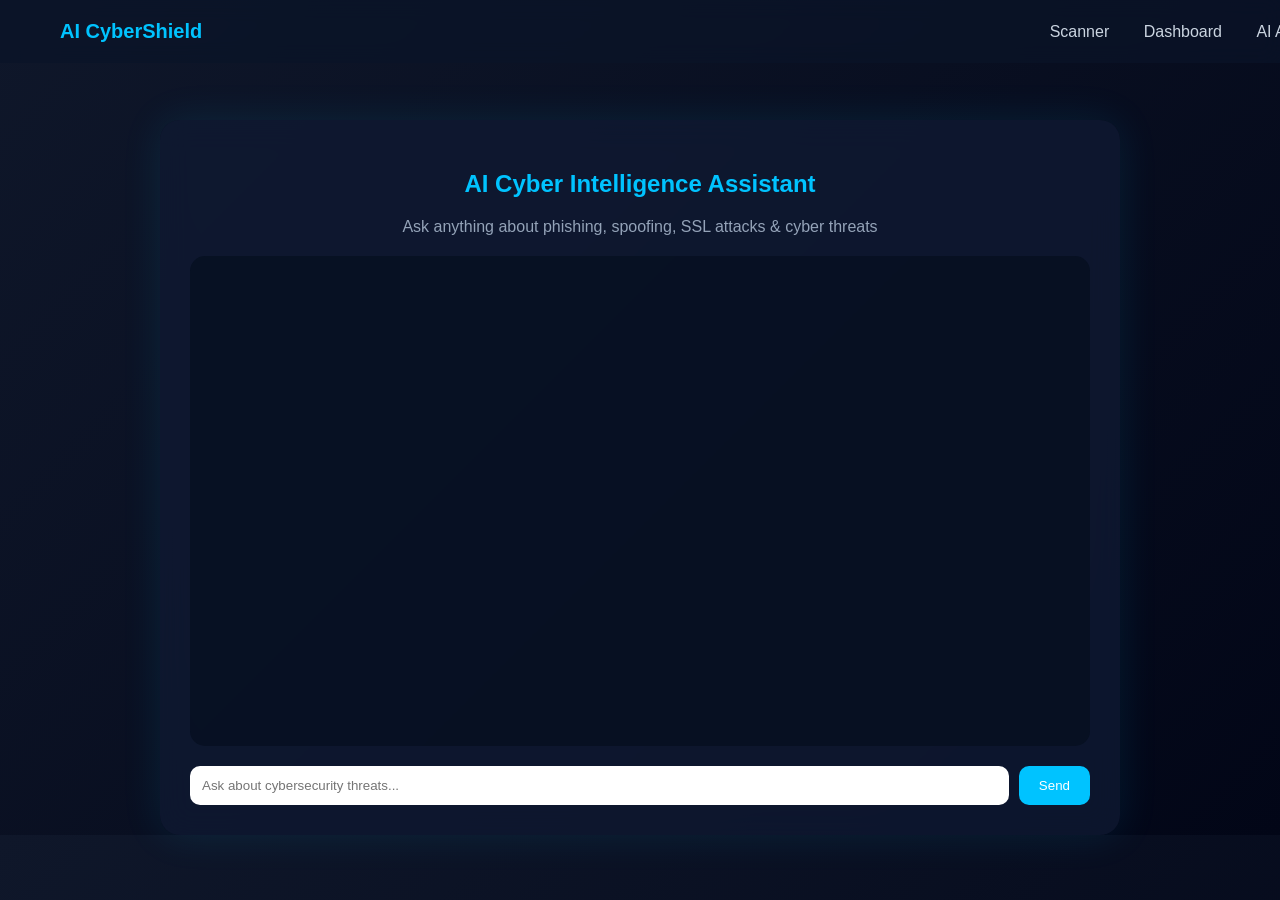
==== frontend/assistant.html @ c480144e "Update project files" ====
<!DOCTYPE html>
<html lang="en">
<head>
    <meta charset="UTF-8">
    <title>AI CyberShield - Assistant</title>
    <link rel="stylesheet" href="css/style.css">
</head>
<body>

<nav class="top-nav">
    <div class="logo">AI CyberShield</div>
    <div class="nav-links">
        <a href="index.html">Scanner</a>
        <a href="dashboard.html">Dashboard</a>
        <a href="assistant.html" class="active">AI Assistant</a>
    </div>
</nav>

<div class="assistant-container">

    <div class="assistant-header">
        <h2>AI Cyber Intelligence Assistant</h2>
        <p>Ask anything about phishing, spoofing, SSL attacks & cyber threats</p>
    </div>

    <div id="chat-box" class="chat-box"></div>

    <div class="chat-input-area">
        <input type="text" id="question" placeholder="Ask about cybersecurity threats..." />
        <button onclick="askAssistant()">Send</button>
    </div>

</div>

<script src="js/api.js"></script>
<script src="js/assistant.js"></script>

</body>
</html>
---- frontend/css/style.css ----
body {
    margin: 0;
    font-family: 'Segoe UI', sans-serif;
    background: linear-gradient(135deg, #0f172a, #020617);
    color: white;
}

.container {
    width: 85%;
    margin: auto;
    padding: 40px 0;
    text-align: center;
}

.title {
    font-size: 36px;
    margin-bottom: 5px;
    color: #38bdf8;
}

.subtitle {
    color: #94a3b8;
    margin-bottom: 30px;
}

.card {
    background: rgba(255, 255, 255, 0.05);
    backdrop-filter: blur(20px);
    border-radius: 20px;
    padding: 30px;
    margin: 20px auto;
    box-shadow: 0 0 30px rgba(0, 255, 255, 0.1);
    transition: 0.3s ease;
}

.card:hover {
    transform: translateY(-5px);
    box-shadow: 0 0 50px rgba(0, 255, 255, 0.3);
}

.scan-card input {
    width: 60%;
    padding: 12px;
    border-radius: 10px;
    border: none;
    margin-bottom: 15px;
    font-size: 16px;
}

.scan-card button {
    padding: 12px 25px;
    border-radius: 10px;
    border: none;
    background: #38bdf8;
    color: black;
    font-weight: bold;
    cursor: pointer;
    transition: 0.3s;
}

.scan-card button:hover {
    background: #0ea5e9;
}

.result-box {
    margin-top: 20px;
}

.risk-container {
    position: relative;
    width: 250px;
    margin: 40px auto;
}

.risk-text {
    position: absolute;
    top: 50%;
    left: 50%;
    transform: translate(-50%, -50%);
    font-size: 32px;
    font-weight: bold;
}

.stats-grid {
    display: flex;
    justify-content: space-between;
    gap: 20px;
}

.stats-grid .card {
    flex: 1;
}

.phishing {
    border: 1px solid #ef4444;
}

.safe {
    border: 1px solid #22c55e;
}

.chart-card {
    margin-top: 40px;
}

table {
    width: 100%;
    border-collapse: collapse;
    margin-top: 20px;
}

table th, table td {
    padding: 12px;
    border-bottom: 1px solid #334155;
}

table th {
    background: #1e293b;
}

table tr:hover {
    background: rgba(255,255,255,0.05);
}

.nav-links a {
    color: #38bdf8;
    text-decoration: none;
}
.top-nav {
    width: 100%;
    padding: 20px 60px;
    display: flex;
    justify-content: space-between;
    align-items: center;
    background: rgba(10, 20, 40, 0.7);
    backdrop-filter: blur(10px);
    position: fixed;
    top: 0;
    left: 0;
    z-index: 1000;
}

.top-nav .logo {
    font-size: 20px;
    font-weight: bold;
    color: #00c3ff;
}

.top-nav .nav-links a {
    margin-left: 30px;
    text-decoration: none;
    color: #cbd5e1;
    font-weight: 500;
    transition: 0.3s ease;
}

.top-nav .nav-links a:hover {
    color: #00c3ff;
}
.usermessage{
    margin-top: 20px;
    padding: 15px;
    background: rgba(255, 255, 255, 0.1);
    border-radius: 10px;
    color: #3b4047;
}
/* ================= Assistant Page ================= */

.assistant-container {
    margin-top: 120px;
    max-width: 900px;
    margin-left: auto;
    margin-right: auto;
    background: rgba(15, 25, 50, 0.8);
    border-radius: 20px;
    padding: 30px;
    box-shadow: 0 0 40px rgba(0, 195, 255, 0.1);
    backdrop-filter: blur(15px);
}

.assistant-header {
    text-align: center;
    margin-bottom: 20px;
}

.assistant-header h2 {
    color: #00c3ff;
}

.assistant-header p {
    color: #94a3b8;
}

.chat-box {
    height: 450px;
    overflow-y: auto;
    padding: 20px;
    border-radius: 15px;
    background: rgba(5, 15, 30, 0.7);
    margin-bottom: 20px;
}

.message {
    margin-bottom: 15px;
    padding: 12px 16px;
    border-radius: 12px;
    max-width: 75%;
    font-size: 14px;
    line-height: 1.5;
}

.user-message {
    background: #0ea5e9;
    color: white;
    margin-left: auto;
    text-align: right;
}

.ai-message {
    background: #1e293b;
    color: #e2e8f0;
    border: 1px solid #00c3ff30;
}

.chat-input-area {
    display: flex;
    gap: 10px;
}

.chat-input-area input {
    flex: 1;
    padding: 12px;
    border-radius: 10px;
    border: none;
    outline: none;
}

.chat-input-area button {
    padding: 12px 20px;
    border-radius: 10px;
    border: none;
    background: #00c3ff;
    color: white;
    cursor: pointer;
    transition: 0.3s;
}

.chat-input-area button:hover {
    background: #009ad6;
}

.typing {
    font-style: italic;
    color: #94a3b8;
}
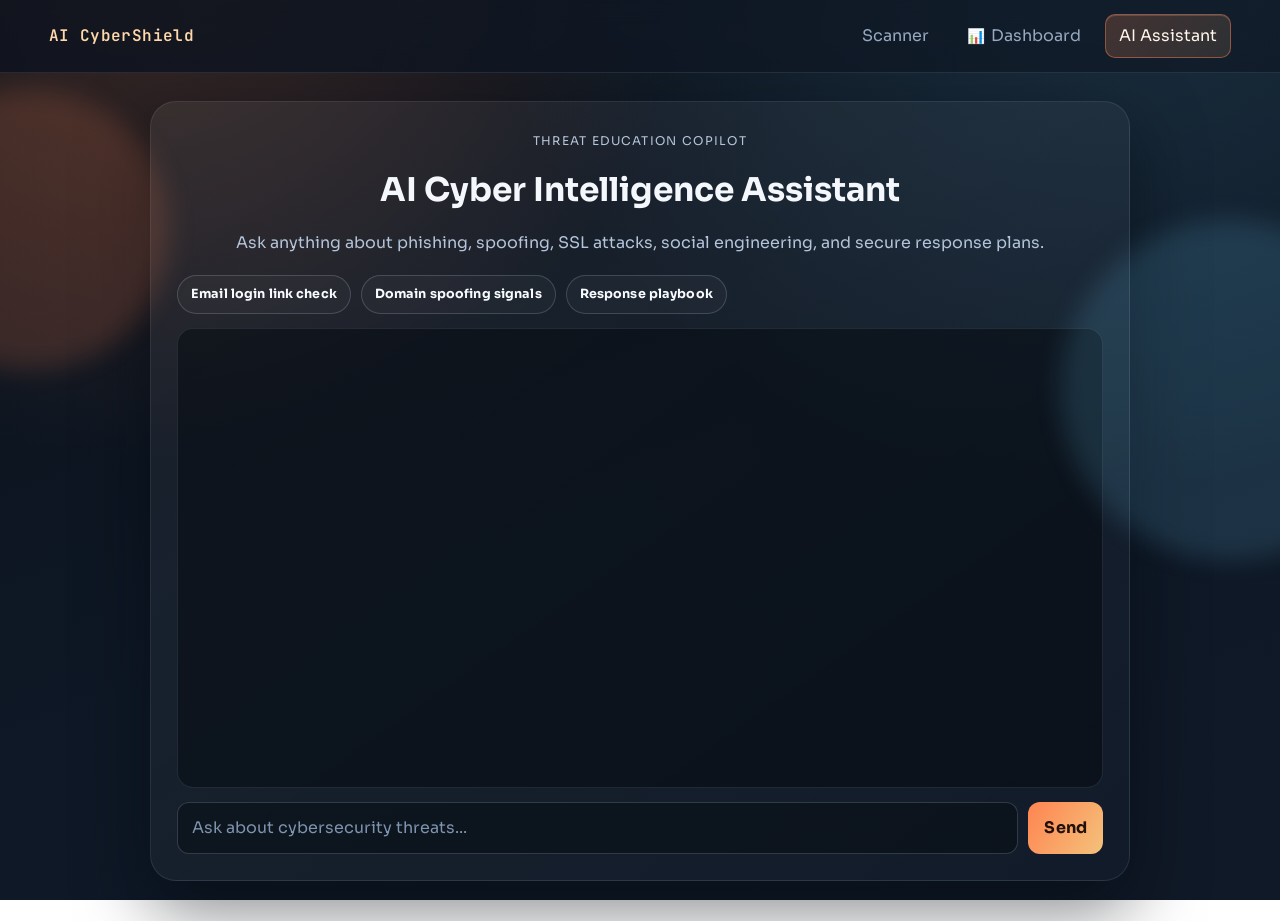
==== commit d5e3ac0b: "Add Gemini support and premium UI" ====
--- a/frontend/assistant.html
+++ b/frontend/assistant.html
@@ -2,36 +2,54 @@
 <html lang="en">
 <head>
     <meta charset="UTF-8">
+    <meta name="viewport" content="width=device-width, initial-scale=1.0">
     <title>AI CyberShield - Assistant</title>
-    <link rel="stylesheet" href="css/style.css">
+    <link rel="preconnect" href="https://fonts.googleapis.com">
+    <link rel="preconnect" href="https://fonts.gstatic.com" crossorigin>
+    <link href="https://fonts.googleapis.com/css2?family=JetBrains+Mono:wght@400;600&family=Sora:wght@400;600;700;800&display=swap" rel="stylesheet">
+    <link rel="stylesheet" href="css/style.css?v=20260418-premium">
 </head>
 <body>
 
 <nav class="top-nav">
     <div class="logo">AI CyberShield</div>
-    <div class="nav-links">
+    <button class="nav-toggle" id="navToggle" aria-label="Toggle navigation" aria-expanded="false" aria-controls="primaryNav">
+        <span></span><span></span><span></span>
+    </button>
+    <div class="nav-links" id="primaryNav">
         <a href="index.html">Scanner</a>
-        <a href="dashboard.html">Dashboard</a>
+        <a href="dashboard.html"><span class="nav-icon" aria-hidden="true">&#128202;</span>Dashboard</a>
         <a href="assistant.html" class="active">AI Assistant</a>
     </div>
 </nav>
 
+<div class="orb orb-left"></div>
+<div class="orb orb-right"></div>
+
 <div class="assistant-container">
 
     <div class="assistant-header">
+        <p class="eyebrow">Threat Education Copilot</p>
         <h2>AI Cyber Intelligence Assistant</h2>
-        <p>Ask anything about phishing, spoofing, SSL attacks & cyber threats</p>
+        <p>Ask anything about phishing, spoofing, SSL attacks, social engineering, and secure response plans.</p>
+    </div>
+
+    <div id="quickQuestions" class="chips">
+        <button class="chip" data-question="How do I verify if an email login link is phishing?">Email login link check</button>
+        <button class="chip" data-question="What are the strongest signs of domain spoofing?">Domain spoofing signals</button>
+        <button class="chip" data-question="Give me a 5-step employee response playbook for suspected phishing.">Response playbook</button>
     </div>
 
     <div id="chat-box" class="chat-box"></div>
 
     <div class="chat-input-area">
         <input type="text" id="question" placeholder="Ask about cybersecurity threats..." />
-        <button onclick="askAssistant()">Send</button>
+        <button id="sendBtn" onclick="askAssistant()">Send</button>
     </div>
 
 </div>
 
+<script src="js/ui.js"></script>
 <script src="js/api.js"></script>
 <script src="js/assistant.js"></script>
 
--- a/frontend/css/style.css
+++ b/frontend/css/style.css
@@ -1,255 +1,757 @@
+:root {
+    --bg: #0b1119;
+    --bg-2: #101927;
+    --panel: #111e2d;
+    --panel-soft: #17273a;
+    --text: #f4f7fb;
+    --muted: #98a9bf;
+    --line: rgba(182, 201, 224, 0.22);
+    --line-soft: rgba(182, 201, 224, 0.12);
+    --brand: #ff8451;
+    --brand-2: #f4c27b;
+    --accent: #70d0ff;
+    --safe: #38d39f;
+    --warn: #f4bc44;
+    --danger: #ff6f7f;
+    --radius-xl: 26px;
+    --radius-lg: 18px;
+    --radius-md: 12px;
+    --shadow-lg: 0 28px 70px rgba(1, 7, 14, 0.5);
+    --shadow-md: 0 14px 28px rgba(2, 10, 18, 0.34);
+}
+
+* {
+    box-sizing: border-box;
+}
+
+html,
 body {
     margin: 0;
-    font-family: 'Segoe UI', sans-serif;
-    background: linear-gradient(135deg, #0f172a, #020617);
-    color: white;
+    min-height: 100%;
+}
+
+body {
+    font-family: "Sora", sans-serif;
+    color: var(--text);
+    background:
+        radial-gradient(circle at 12% -8%, rgba(255, 132, 81, 0.2), transparent 36%),
+        radial-gradient(circle at 86% -16%, rgba(112, 208, 255, 0.16), transparent 42%),
+        linear-gradient(160deg, var(--bg) 0%, #0e1826 56%, var(--bg-2) 100%);
+    background-attachment: fixed;
+    overflow-x: hidden;
+    line-height: 1.5;
+}
+
+body::before {
+    content: "";
+    position: fixed;
+    inset: 0;
+    z-index: 0;
+    pointer-events: none;
+    opacity: 0.22;
+    background-image:
+        linear-gradient(rgba(255, 255, 255, 0.02) 1px, transparent 1px),
+        linear-gradient(90deg, rgba(255, 255, 255, 0.02) 1px, transparent 1px);
+    background-size: 28px 28px;
+    mask-image: radial-gradient(circle at center, black 52%, transparent 96%);
+}
+
+.orb {
+    position: fixed;
+    border-radius: 50%;
+    filter: blur(12px);
+    pointer-events: none;
+    z-index: 0;
+}
+
+.orb-left {
+    width: 280px;
+    height: 280px;
+    background: rgba(255, 132, 81, 0.16);
+    top: 90px;
+    left: -110px;
+}
+
+.orb-right {
+    width: 340px;
+    height: 340px;
+    background: rgba(112, 208, 255, 0.14);
+    top: 220px;
+    right: -120px;
+}
+
+.top-nav {
+    width: 100%;
+    position: sticky;
+    top: 0;
+    z-index: 30;
+    padding: 14px clamp(18px, 3.8vw, 54px);
+    display: flex;
+    align-items: center;
+    justify-content: space-between;
+    backdrop-filter: blur(12px);
+    background: linear-gradient(100deg, rgba(12, 18, 30, 0.82), rgba(16, 26, 39, 0.75));
+    border-bottom: 1px solid var(--line-soft);
+}
+
+.logo {
+    font-family: "JetBrains Mono", monospace;
+    color: #ffd8ac;
+    font-weight: 600;
+    letter-spacing: 0.4px;
+}
+
+.nav-links {
+    display: flex;
+    align-items: center;
+    gap: 10px;
+}
+
+.nav-links a {
+    color: var(--muted);
+    text-decoration: none;
+    padding: 9px 13px;
+    border-radius: 10px;
+    display: inline-flex;
+    align-items: center;
+    gap: 6px;
+    border: 1px solid transparent;
+    transition: all 0.2s ease;
+}
+
+.nav-links a:hover {
+    color: #eaf2ff;
+    border-color: rgba(255, 255, 255, 0.14);
+    background: rgba(255, 255, 255, 0.05);
+}
+
+.nav-links a.active {
+    color: #fff6ec;
+    background: linear-gradient(135deg, rgba(255, 132, 81, 0.22), rgba(244, 194, 123, 0.12));
+    border-color: rgba(255, 132, 81, 0.45);
+    box-shadow: inset 0 1px 0 rgba(255, 255, 255, 0.14);
+}
+
+.nav-icon {
+    font-size: 0.9rem;
+    line-height: 1;
+}
+
+.nav-toggle {
+    display: none;
+    width: 42px;
+    height: 38px;
+    padding: 8px;
+    background: rgba(255, 132, 81, 0.08);
+    border: 1px solid rgba(255, 132, 81, 0.45);
+    border-radius: 10px;
+    align-items: center;
+    justify-content: center;
+    gap: 4px;
+    flex-direction: column;
+}
+
+.nav-toggle span {
+    display: block;
+    width: 18px;
+    height: 2px;
+    background: #ffe8d7;
+    border-radius: 2px;
+    transition: all 0.2s ease;
 }
 
 .container {
-    width: 85%;
-    margin: auto;
-    padding: 40px 0;
-    text-align: center;
+    width: min(1220px, calc(100% - 34px));
+    margin: 30px auto 48px;
+    position: relative;
+    z-index: 1;
+}
+
+.page-grid {
+    display: grid;
+    grid-template-columns: 1.08fr 1fr;
+    gap: 20px;
+    align-items: start;
+}
+
+.hero-card,
+.card,
+.assistant-container {
+    background:
+        linear-gradient(145deg, rgba(255, 255, 255, 0.06), rgba(255, 255, 255, 0.012));
+    border: 1px solid var(--line-soft);
+    border-radius: var(--radius-xl);
+    box-shadow: var(--shadow-lg);
+}
+
+.hero-card,
+.card {
+    padding: clamp(18px, 3vw, 30px);
+}
+
+.hero-card {
+    position: relative;
+    overflow: hidden;
+}
+
+.hero-card::after {
+    content: "";
+    position: absolute;
+    width: 220px;
+    height: 220px;
+    border-radius: 50%;
+    right: -82px;
+    bottom: -90px;
+    background: radial-gradient(circle, rgba(255, 132, 81, 0.34), rgba(255, 132, 81, 0));
+    pointer-events: none;
 }
 
 .title {
-    font-size: 36px;
-    margin-bottom: 5px;
-    color: #38bdf8;
+    margin: 0;
+    font-size: clamp(1.86rem, 3vw, 2.65rem);
+    line-height: 1.08;
+    letter-spacing: -0.02em;
+    color: #fbfdff;
 }
 
 .subtitle {
-    color: #94a3b8;
-    margin-bottom: 30px;
-}
-
-.card {
-    background: rgba(255, 255, 255, 0.05);
-    backdrop-filter: blur(20px);
-    border-radius: 20px;
-    padding: 30px;
-    margin: 20px auto;
-    box-shadow: 0 0 30px rgba(0, 255, 255, 0.1);
-    transition: 0.3s ease;
-}
-
-.card:hover {
-    transform: translateY(-5px);
-    box-shadow: 0 0 50px rgba(0, 255, 255, 0.3);
-}
-
-.scan-card input {
-    width: 60%;
-    padding: 12px;
-    border-radius: 10px;
+    color: #b4c3d8;
+    margin-top: 14px;
+    max-width: 62ch;
+    line-height: 1.7;
+}
+
+.eyebrow {
+    display: inline-flex;
+    align-items: center;
+    margin: 0 0 10px;
+    font-size: 0.75rem;
+    text-transform: uppercase;
+    letter-spacing: 1.3px;
+    color: #ffc792;
+}
+
+.chips {
+    display: flex;
+    flex-wrap: wrap;
+    gap: 10px;
+    margin-top: 20px;
+}
+
+.chip {
+    border: 1px solid var(--line);
+    background: rgba(255, 255, 255, 0.03);
+    color: #f8fbff;
+    border-radius: 999px;
+    padding: 9px 13px;
+    font-size: 0.79rem;
+    letter-spacing: 0.01em;
+    cursor: pointer;
+    transition: all 0.22s ease;
+}
+
+.chip:hover {
+    border-color: rgba(255, 132, 81, 0.7);
+    transform: translateY(-1px);
+    background: rgba(255, 132, 81, 0.09);
+}
+
+.scan-card {
+    grid-column: 2;
+}
+
+.scan-input-wrap {
+    display: grid;
+    grid-template-columns: 1fr auto;
+    gap: 10px;
+}
+
+input,
+button {
+    font: inherit;
+}
+
+input {
+    border: 1px solid var(--line);
+    background: rgba(8, 14, 22, 0.58);
+    color: #f5f9ff;
+    border-radius: var(--radius-md);
+    padding: 13px 14px;
+    outline: none;
+    transition: border-color 0.22s ease, box-shadow 0.22s ease;
+}
+
+input::placeholder {
+    color: #7e93af;
+}
+
+input:focus {
+    border-color: rgba(112, 208, 255, 0.64);
+    box-shadow: 0 0 0 3px rgba(112, 208, 255, 0.17);
+}
+
+button {
     border: none;
-    margin-bottom: 15px;
-    font-size: 16px;
-}
-
-.scan-card button {
-    padding: 12px 25px;
-    border-radius: 10px;
-    border: none;
-    background: #38bdf8;
-    color: black;
-    font-weight: bold;
+    border-radius: var(--radius-md);
+    background: linear-gradient(122deg, var(--brand), var(--brand-2));
+    color: #221108;
+    font-weight: 700;
+    letter-spacing: 0.01em;
+    padding: 12px 16px;
     cursor: pointer;
-    transition: 0.3s;
-}
-
-.scan-card button:hover {
-    background: #0ea5e9;
-}
-
-.result-box {
-    margin-top: 20px;
+    transition: transform 0.2s ease, box-shadow 0.2s ease;
+}
+
+button:hover {
+    transform: translateY(-1px);
+    box-shadow: 0 10px 24px rgba(255, 132, 81, 0.3);
+}
+
+button:disabled {
+    opacity: 0.74;
+    cursor: not-allowed;
+    transform: none;
+    box-shadow: none;
+}
+
+.ghost-button {
+    background: rgba(255, 255, 255, 0.02);
+    color: #ffe3c4;
+    border: 1px solid rgba(255, 132, 81, 0.55);
+}
+
+.ghost-button:hover {
+    background: rgba(255, 132, 81, 0.1);
+}
+
+.scan-status {
+    margin: 12px 0 4px;
+    color: var(--muted);
+    font-size: 0.9rem;
+}
+
+.result-box h3 {
+    margin: 14px 0 10px;
+}
+
+.result-meta {
+    display: flex;
+    flex-wrap: wrap;
+    gap: 8px;
+}
+
+.pill {
+    border: 1px solid rgba(255, 255, 255, 0.2);
+    border-radius: 999px;
+    padding: 6px 10px;
+    font-size: 0.74rem;
+    text-transform: uppercase;
+    letter-spacing: 0.6px;
+}
+
+.pill.safe {
+    color: var(--safe);
+    border-color: rgba(56, 211, 159, 0.45);
+    background: rgba(56, 211, 159, 0.08);
+}
+
+.pill.warn {
+    color: var(--warn);
+    border-color: rgba(244, 188, 68, 0.42);
+    background: rgba(244, 188, 68, 0.08);
+}
+
+.pill.danger {
+    color: var(--danger);
+    border-color: rgba(255, 111, 127, 0.48);
+    background: rgba(255, 111, 127, 0.08);
+}
+
+.pill.neutral {
+    color: var(--muted);
+    border-color: rgba(152, 169, 191, 0.38);
+    background: rgba(152, 169, 191, 0.08);
+}
+
+.muted {
+    color: var(--muted);
+}
+
+.insight-grid {
+    display: grid;
+    grid-template-columns: 240px 1fr;
+    gap: 16px;
+    margin-top: 16px;
+    align-items: center;
 }
 
 .risk-container {
     position: relative;
-    width: 250px;
-    margin: 40px auto;
+    width: 240px;
+    margin-inline: auto;
 }
 
 .risk-text {
     position: absolute;
-    top: 50%;
-    left: 50%;
-    transform: translate(-50%, -50%);
-    font-size: 32px;
-    font-weight: bold;
+    inset: 0;
+    display: grid;
+    place-items: center;
+    font-family: "JetBrains Mono", monospace;
+    font-size: 2rem;
+    font-weight: 700;
+    color: #f9fbff;
+}
+
+.insights-card {
+    border: 1px solid var(--line-soft);
+    border-radius: 16px;
+    padding: 15px;
+    background: rgba(5, 12, 19, 0.34);
+}
+
+.insights-card h4,
+.signals-panel h4,
+.history-card h3,
+.chart-card h3,
+.table-card h2 {
+    margin: 0 0 8px;
+}
+
+.reasons-list,
+.history-list,
+.event-feed {
+    margin: 0;
+    padding-left: 18px;
+    display: grid;
+    gap: 8px;
+}
+
+.signals-panel {
+    margin-top: 16px;
+}
+
+.signals-grid {
+    display: grid;
+    grid-template-columns: repeat(auto-fit, minmax(165px, 1fr));
+    gap: 10px;
+}
+
+.signal-item {
+    border: 1px solid var(--line-soft);
+    border-radius: 12px;
+    padding: 10px;
+    background: rgba(6, 12, 20, 0.35);
+}
+
+.signal-item .code {
+    display: block;
+    font-family: "JetBrains Mono", monospace;
+    font-size: 0.73rem;
+    color: #ffe2cf;
+    margin-bottom: 4px;
+}
+
+.signal-item .score {
+    font-size: 0.8rem;
+    color: var(--muted);
+}
+
+.history-card {
+    grid-column: 1 / span 2;
+}
+
+.section-head {
+    display: flex;
+    align-items: center;
+    justify-content: space-between;
+    gap: 12px;
+    margin-bottom: 12px;
+}
+
+.inline-link {
+    color: #ffd4ae;
+    text-decoration: none;
+    border-bottom: 1px dashed rgba(255, 212, 174, 0.5);
+}
+
+.inline-link:hover {
+    color: #ffe3cb;
+}
+
+.dashboard-layout {
+    display: grid;
+    gap: 18px;
 }
 
 .stats-grid {
-    display: flex;
-    justify-content: space-between;
-    gap: 20px;
-}
-
-.stats-grid .card {
-    flex: 1;
-}
-
-.phishing {
-    border: 1px solid #ef4444;
-}
-
-.safe {
-    border: 1px solid #22c55e;
-}
-
-.chart-card {
-    margin-top: 40px;
+    display: grid;
+    grid-template-columns: repeat(5, minmax(0, 1fr));
+    gap: 12px;
+}
+
+.stat-card h3 {
+    margin: 0;
+    color: #bed0e6;
+    font-size: 0.9rem;
+    font-weight: 600;
+}
+
+.stat-card p {
+    margin: 10px 0 0;
+    font-size: 1.8rem;
+    font-weight: 800;
+    letter-spacing: -0.02em;
+    color: #f6fbff;
+}
+
+.stat-card.phishing p {
+    color: #ff939f;
+}
+
+.stat-card.safe p {
+    color: #62e0ba;
+}
+
+.dashboard-charts {
+    display: grid;
+    grid-template-columns: 0.95fr 1.05fr;
+    gap: 12px;
+}
+
+.dashboard-columns {
+    display: grid;
+    grid-template-columns: 1fr 1fr;
+    gap: 12px;
+}
+
+.chart-card,
+.table-card {
+    margin: 0;
 }
 
 table {
     width: 100%;
     border-collapse: collapse;
-    margin-top: 20px;
-}
-
-table th, table td {
-    padding: 12px;
-    border-bottom: 1px solid #334155;
-}
-
-table th {
-    background: #1e293b;
-}
-
-table tr:hover {
-    background: rgba(255,255,255,0.05);
-}
-
-.nav-links a {
-    color: #38bdf8;
-    text-decoration: none;
-}
-.top-nav {
-    width: 100%;
-    padding: 20px 60px;
-    display: flex;
-    justify-content: space-between;
-    align-items: center;
-    background: rgba(10, 20, 40, 0.7);
-    backdrop-filter: blur(10px);
-    position: fixed;
-    top: 0;
-    left: 0;
-    z-index: 1000;
-}
-
-.top-nav .logo {
-    font-size: 20px;
-    font-weight: bold;
-    color: #00c3ff;
-}
-
-.top-nav .nav-links a {
-    margin-left: 30px;
-    text-decoration: none;
-    color: #cbd5e1;
-    font-weight: 500;
-    transition: 0.3s ease;
-}
-
-.top-nav .nav-links a:hover {
-    color: #00c3ff;
-}
-.usermessage{
-    margin-top: 20px;
-    padding: 15px;
-    background: rgba(255, 255, 255, 0.1);
+    margin-top: 8px;
+}
+
+th,
+td {
+    padding: 11px 10px;
+    text-align: left;
+    border-bottom: 1px solid rgba(255, 255, 255, 0.08);
+    font-size: 0.87rem;
+}
+
+th {
+    color: #c9d8ea;
+    font-weight: 700;
+    font-size: 0.78rem;
+    text-transform: uppercase;
+    letter-spacing: 0.05em;
+}
+
+tbody tr:hover {
+    background: rgba(255, 255, 255, 0.04);
+}
+
+.event-feed {
+    list-style: none;
+    padding-left: 0;
+}
+
+.event-feed li {
+    padding: 10px;
+    border: 1px solid var(--line-soft);
     border-radius: 10px;
-    color: #3b4047;
-}
-/* ================= Assistant Page ================= */
+    background: rgba(5, 11, 18, 0.32);
+}
 
 .assistant-container {
-    margin-top: 120px;
-    max-width: 900px;
-    margin-left: auto;
-    margin-right: auto;
-    background: rgba(15, 25, 50, 0.8);
-    border-radius: 20px;
-    padding: 30px;
-    box-shadow: 0 0 40px rgba(0, 195, 255, 0.1);
-    backdrop-filter: blur(15px);
+    max-width: 980px;
+    margin: 28px auto 40px;
+    padding: 26px;
 }
 
 .assistant-header {
     text-align: center;
-    margin-bottom: 20px;
 }
 
 .assistant-header h2 {
-    color: #00c3ff;
+    margin: 6px 0 8px;
+    font-size: clamp(1.45rem, 2.6vw, 2.05rem);
 }
 
 .assistant-header p {
-    color: #94a3b8;
+    color: #b4c4d9;
 }
 
 .chat-box {
-    height: 450px;
+    margin: 14px 0;
+    height: 460px;
     overflow-y: auto;
-    padding: 20px;
-    border-radius: 15px;
-    background: rgba(5, 15, 30, 0.7);
-    margin-bottom: 20px;
+    border-radius: 16px;
+    background: rgba(4, 10, 16, 0.52);
+    border: 1px solid var(--line-soft);
+    padding: 16px;
+}
+
+.chat-box::-webkit-scrollbar {
+    width: 10px;
+}
+
+.chat-box::-webkit-scrollbar-track {
+    background: rgba(255, 255, 255, 0.04);
+    border-radius: 999px;
+}
+
+.chat-box::-webkit-scrollbar-thumb {
+    background: rgba(255, 255, 255, 0.22);
+    border-radius: 999px;
 }
 
 .message {
-    margin-bottom: 15px;
-    padding: 12px 16px;
+    margin-bottom: 10px;
     border-radius: 12px;
-    max-width: 75%;
-    font-size: 14px;
-    line-height: 1.5;
+    max-width: min(82%, 680px);
+    line-height: 1.6;
+    padding: 10px 12px;
+    animation: slideUp 0.24s ease;
 }
 
 .user-message {
-    background: #0ea5e9;
-    color: white;
     margin-left: auto;
-    text-align: right;
+    background: linear-gradient(125deg, #ff9a69, #f4c27b);
+    color: #2f1708;
+    font-weight: 600;
 }
 
 .ai-message {
-    background: #1e293b;
-    color: #e2e8f0;
-    border: 1px solid #00c3ff30;
+    background: rgba(255, 255, 255, 0.06);
+    border: 1px solid var(--line-soft);
+}
+
+.typing {
+    color: var(--muted);
+    font-style: italic;
 }
 
 .chat-input-area {
-    display: flex;
+    display: grid;
+    grid-template-columns: 1fr auto;
     gap: 10px;
 }
 
-.chat-input-area input {
-    flex: 1;
-    padding: 12px;
-    border-radius: 10px;
-    border: none;
-    outline: none;
-}
-
-.chat-input-area button {
-    padding: 12px 20px;
-    border-radius: 10px;
-    border: none;
-    background: #00c3ff;
-    color: white;
-    cursor: pointer;
-    transition: 0.3s;
-}
-
-.chat-input-area button:hover {
-    background: #009ad6;
-}
-
-.typing {
-    font-style: italic;
-    color: #94a3b8;
-}+.reveal {
+    animation: fadeInUp 0.48s cubic-bezier(0.2, 0.8, 0.2, 1) both;
+}
+
+@keyframes fadeInUp {
+    from {
+        opacity: 0;
+        transform: translateY(12px);
+    }
+    to {
+        opacity: 1;
+        transform: translateY(0);
+    }
+}
+
+@keyframes slideUp {
+    from {
+        opacity: 0;
+        transform: translateY(8px);
+    }
+    to {
+        opacity: 1;
+        transform: translateY(0);
+    }
+}
+
+@media (max-width: 1080px) {
+    .page-grid {
+        grid-template-columns: 1fr;
+    }
+
+    .scan-card,
+    .history-card {
+        grid-column: auto;
+    }
+
+    .stats-grid {
+        grid-template-columns: repeat(3, minmax(0, 1fr));
+    }
+
+    .dashboard-charts,
+    .dashboard-columns {
+        grid-template-columns: 1fr;
+    }
+}
+
+@media (max-width: 760px) {
+    .top-nav {
+        align-items: center;
+        flex-wrap: wrap;
+        gap: 10px;
+    }
+
+    .nav-toggle {
+        display: inline-flex;
+        margin-left: auto;
+    }
+
+    .nav-links {
+        display: none;
+        width: 100%;
+        grid-template-columns: repeat(3, 1fr);
+        gap: 8px;
+    }
+
+    .top-nav.menu-open .nav-links {
+        display: grid;
+    }
+
+    .top-nav.menu-open .nav-toggle span:nth-child(1) {
+        transform: translateY(6px) rotate(45deg);
+    }
+
+    .top-nav.menu-open .nav-toggle span:nth-child(2) {
+        opacity: 0;
+    }
+
+    .top-nav.menu-open .nav-toggle span:nth-child(3) {
+        transform: translateY(-6px) rotate(-45deg);
+    }
+
+    .nav-links a {
+        text-align: center;
+        justify-content: center;
+    }
+
+    .container {
+        width: calc(100% - 22px);
+        margin-top: 18px;
+    }
+
+    .scan-input-wrap,
+    .chat-input-area {
+        grid-template-columns: 1fr;
+    }
+
+    .insight-grid {
+        grid-template-columns: 1fr;
+    }
+
+    .stats-grid {
+        grid-template-columns: repeat(2, minmax(0, 1fr));
+    }
+
+    .assistant-container {
+        margin: 20px 10px 28px;
+        padding: 16px;
+    }
+
+    .chat-box {
+        height: 390px;
+    }
+}
